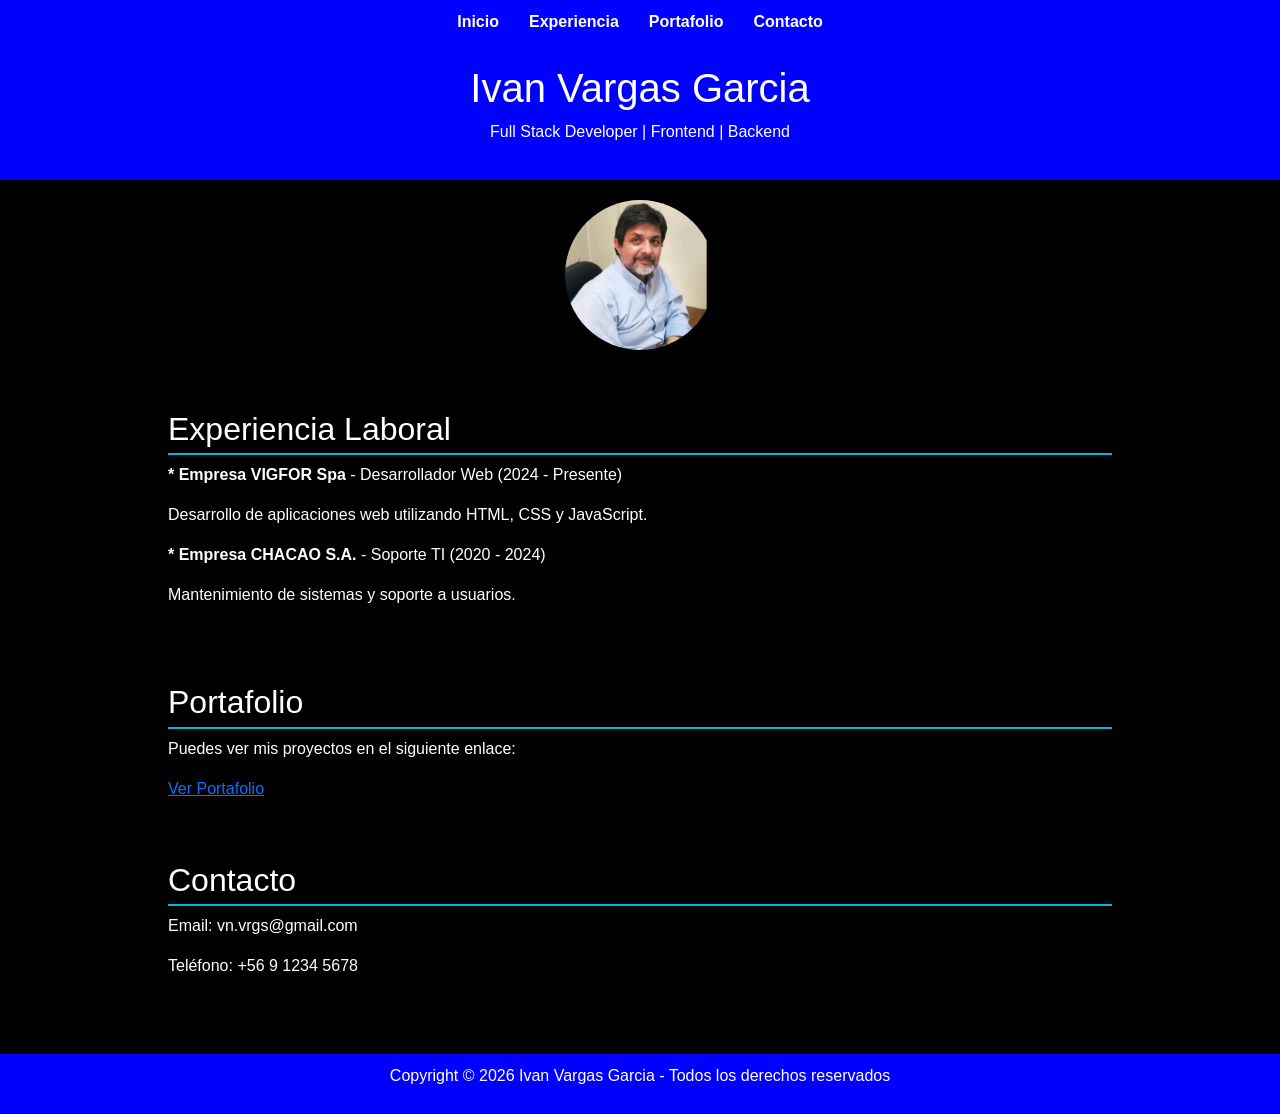
==== index.html @ 5b56c3e4 "Commit 1" ====
<!DOCTYPE html>
<html lang="es">
<head>
    <meta charset="UTF-8">
    <meta name="viewport" content="width=device-width, initial-scale=1.0">
    <title>Curriculum Vitae</title>
        <link href="https://cdn.jsdelivr.net/npm/bootstrap@5.3.2/dist/css/bootstrap.min.css" rel="stylesheet">
    <link rel="stylesheet" href="./assets/css/styles.css">
</head>
<body>

    <!-- Navbar -->
    <nav>
        <ul>
            <li><a href="#inicio">Inicio</a></li>
            <li><a href="#experiencia">Experiencia</a></li>
            <li><a href="#portafolio">Portafolio</a></li>
            <li><a href="#contacto">Contacto</a></li>
        </ul>
    </nav>

    <!-- Header -->
    <header id="inicio">
        <h1>Ivan Vargas Garcia</h1>
        <p>Full Stack Developer | Frontend | Backend</p>
    </header>
     <!-- Imagen  -->
      <div class="text-center">
        <img src="./assets/img/vn_vrgs.jpg" alt="Ivan Vargas" width="150">
     </div>

    <div class="container">

        <!-- Experiencia -->
        <section id="experiencia">
            <h2>Experiencia Laboral</h2>
            <p><strong>* Empresa VIGFOR Spa</strong> - Desarrollador Web (2024 - Presente)</p>
            <p>Desarrollo de aplicaciones web utilizando HTML, CSS y JavaScript.</p>

            <p><strong>* Empresa CHACAO S.A.</strong> - Soporte TI (2020 - 2024)</p>
            <p>Mantenimiento de sistemas y soporte a usuarios.</p>
        </section>

        <!-- Portafolio -->
        <section id="portafolio">
            <h2>Portafolio</h2>
            <p>Puedes ver mis proyectos en el siguiente enlace:</p>
            <a href="portafolios.html" target="_blank">Ver Portafolio</a>
        </section>

        <!-- Contacto -->
        <section id="contacto">
            <h2>Contacto</h2>
            <p>Email: vn.vrgs@gmail.com</p>
            <p>Teléfono: +56 9 1234 5678</p>
        </section>

    </div>

    <!-- Footer -->
    <footer>
        <p>Copyright © 2026 Ivan Vargas Garcia - Todos los derechos reservados</p>
    </footer>

        <!-- Bootstrap JS -->
    <script       src="https://cdn.jsdelivr.net/npm/bootstrap@5.3.2/dist/js/bootstrap.bundle.min.js">
      </script>

</body>
</html>
---- assets/css/styles.css ----
body {
    background-color: black;
    color: white;
    font-family: Arial, sans-serif;
    margin: 0;
    padding: 0;
}

img {
    display: block;
    margin: 20px auto;
    border-radius: 50%;
    width: 150px;
    height: 150px;
}

/* Navbar */
nav {
    background-color: blue;
    color: black;
    padding: 10px;
}

nav ul {
    list-style: none;
    margin: 0;
    padding: 0;
    display: flex;
    justify-content: center;
}

nav ul li {
    margin: 0 15px;
}

nav ul li a {
    color: white;
    text-decoration: none;
    font-weight: bold;
}

nav ul li a:hover {
    color: #00bcd4;
}

header {
    background-color: blue;
    text-align: center;
    padding: 20px;
    color: white;
}

.container {
    width: 80%;
    margin: auto;
    overflow: hidden;
    padding: 20px;
}

section {
    background: black;
    padding: 20px;
    margin-bottom: 20px;
    border-radius: 10px;
    box-shadow: 0 2px 5px rgba(0,0,0,0.1);
}

h2 {
    border-bottom: 2px solid #00bcd4;
    padding-bottom: 5px;
}

footer {
    background-color: blue;
    color: white;
    text-align: center;
    padding: 10px;
}
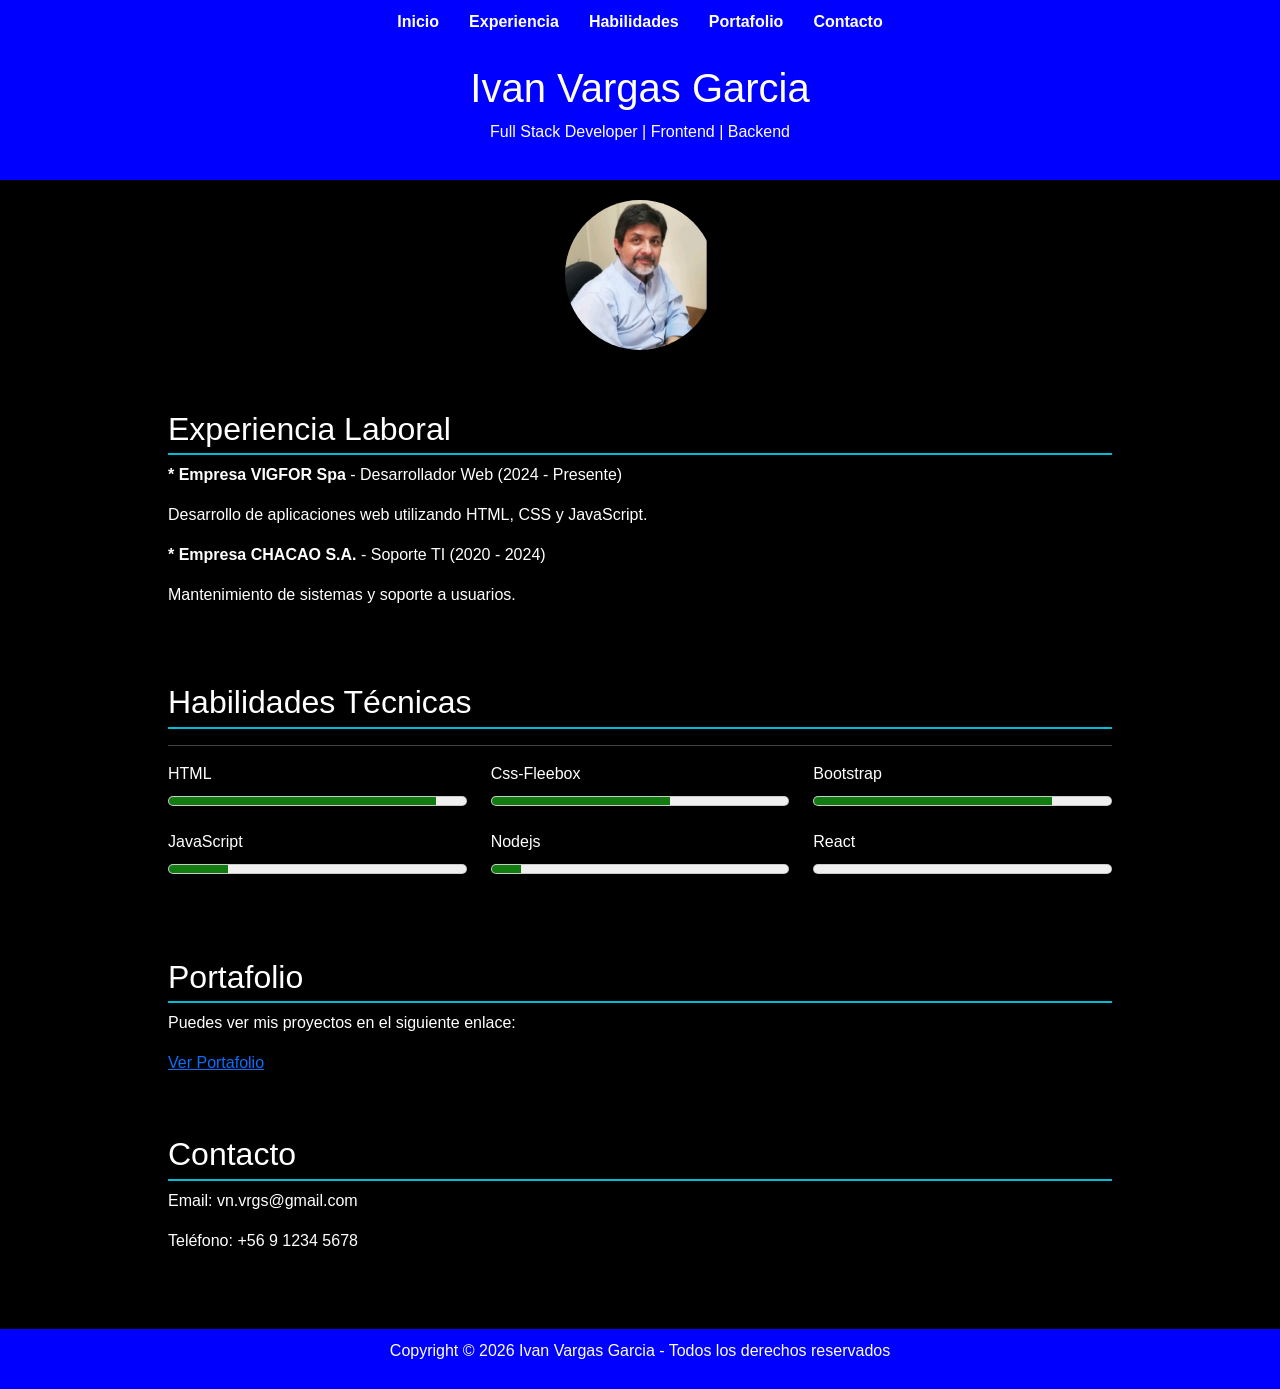
==== commit 1256dba2: "Reactualizando" ====
--- a/index.html
+++ b/index.html
@@ -14,6 +14,7 @@
         <ul>
             <li><a href="#inicio">Inicio</a></li>
             <li><a href="#experiencia">Experiencia</a></li>
+            <li><a href="#habilidades">Habilidades</a></li>
             <li><a href="#portafolio">Portafolio</a></li>
             <li><a href="#contacto">Contacto</a></li>
         </ul>
@@ -40,6 +41,41 @@
             <p><strong>* Empresa CHACAO S.A.</strong> - Soporte TI (2020 - 2024)</p>
             <p>Mantenimiento de sistemas y soporte a usuarios.</p>
         </section>
+
+        <!-- Habilidades -->
+         <section id="habilidades">
+            <div>
+                <h2>Habilidades Técnicas</h2>
+                <hr>
+                <div class="row">
+                    <div class="habilidad col-md-4">
+                        <label><span>HTML</span></label>
+                        <meter value="90" min="0" max="100">90%</meter>
+                    </div>
+                    <div class="habilidad col-md-4">
+                        <label><span>Css-Fleebox</span></label>
+                        <meter value="60" min="0" max="100">60%</meter>
+                    </div>
+                    <div class="habilidad col-md-4">
+                        <label><span>Bootstrap</span></label>
+                        <meter value="80" min="0" max="100">80%</meter>
+                    </div>
+                    <div class="habilidad col-md-4">
+                        <label><span>JavaScript</span></label>
+                        <meter value="20" min="0" max="100">20%</meter>
+                    </div>
+                    <div class="habilidad col-md-4">
+                        <label><span>Nodejs</span></label>
+                        <meter value="10" min="0" max="100">10%</meter>
+                    </div>
+                    <div class="habilidad col-md-4">
+                        <label><span>React</span></label>
+                        <meter value="0" min="0" max="100">0%</meter>
+                    </div>
+                </div>
+            </div>
+        </section>
+    
 
         <!-- Portafolio -->
         <section id="portafolio">
--- a/assets/css/styles.css
+++ b/assets/css/styles.css
@@ -76,3 +76,17 @@
     text-align: center;
     padding: 10px;
 }
+
+.habilidad {
+    margin-bottom: 15px;
+}
+
+label {
+    display: block;
+    margin-bottom: 5px;
+}
+
+meter {
+    width: 100%;
+    height: 20px;
+}
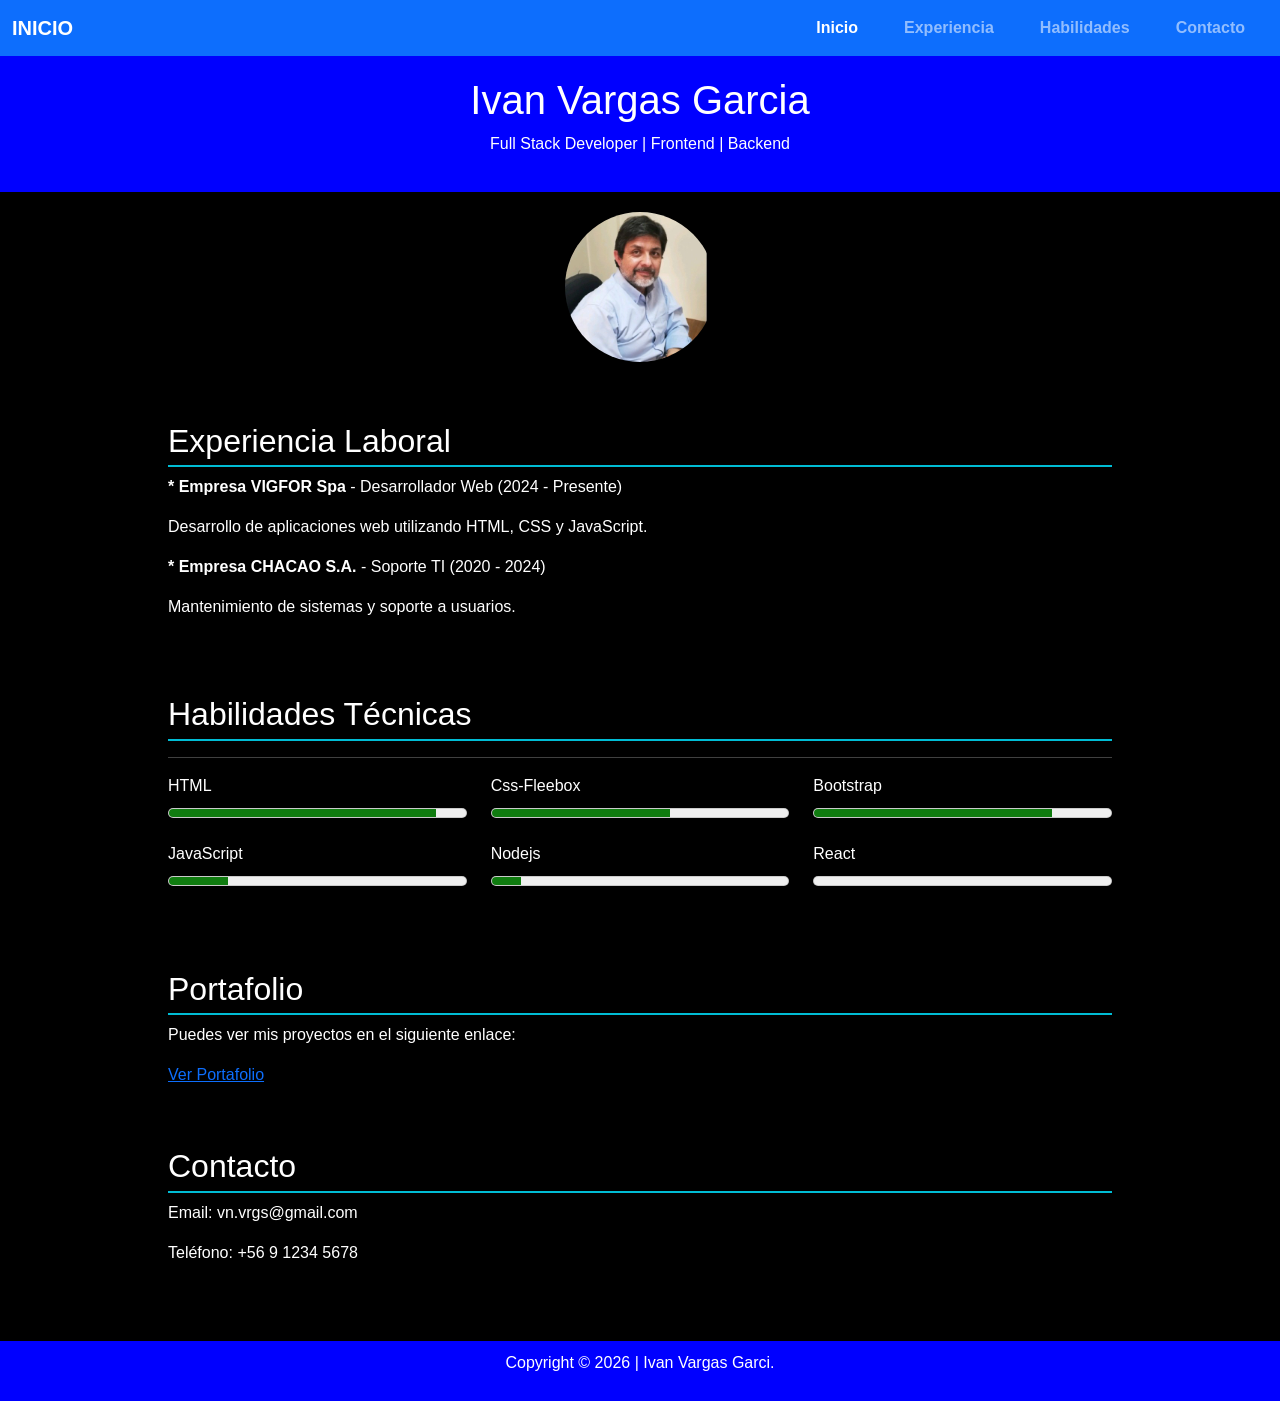
==== commit 7cd6c372: "Refactor navbar and update footer copyright" ====
--- a/index.html
+++ b/index.html
@@ -8,16 +8,33 @@
     <link rel="stylesheet" href="./assets/css/styles.css">
 </head>
 <body>
-
-    <!-- Navbar -->
-    <nav>
-        <ul>
-            <li><a href="#inicio">Inicio</a></li>
-            <li><a href="#experiencia">Experiencia</a></li>
-            <li><a href="#habilidades">Habilidades</a></li>
-            <li><a href="#portafolio">Portafolio</a></li>
-            <li><a href="#contacto">Contacto</a></li>
-        </ul>
+    <!-- NAVBAR -->
+    <nav class="navbar navbar-expand-lg navbar-dark bg-primary">
+        <div class="container-fluid">
+            <a class="navbar-brand fw-bold" href="#">INICIO</a>
+            <!-- Botón para móviles -->
+            <button class="navbar-toggler" type="button" data-bs-toggle="collapse" data-bs-target="#menu">
+                <span class="navbar-toggler-icon"></span>
+            </button>
+			
+            <!-- Menú Navbar -->
+            <div class="collapse navbar-collapse" id="menu">
+                <ul class="navbar-nav ms-auto">
+                    <li class="nav-item">
+                        <a class="nav-link fw-bold active" href="#inicio">Inicio</a>
+                    </li>
+                    <li class="nav-item">
+                        <a class="nav-link fw-bold" href="#experiencia">Experiencia</a>
+                    </li>
+                    <li class="nav-item">
+                        <a class="nav-link fw-bold" href="#habilidades">Habilidades</a>
+                    </li>
+                    <li class="nav-item">
+                        <a class="nav-link fw-bold" href="#contacto">Contacto</a>
+                    </li>
+                </ul>
+            </div>
+        </div>
     </nav>
 
     <!-- Header -->
@@ -81,7 +98,7 @@
         <section id="portafolio">
             <h2>Portafolio</h2>
             <p>Puedes ver mis proyectos en el siguiente enlace:</p>
-            <a href="portafolios.html" target="_blank">Ver Portafolio</a>
+            <a href="portafolio.html" target="_blank">Ver Portafolio</a>
         </section>
 
         <!-- Contacto -->
@@ -95,11 +112,11 @@
 
     <!-- Footer -->
     <footer>
-        <p>Copyright © 2026 Ivan Vargas Garcia - Todos los derechos reservados</p>
+            <p>Copyright © 2026 | Ivan Vargas Garci. </p>
     </footer>
 
         <!-- Bootstrap JS -->
-    <script       src="https://cdn.jsdelivr.net/npm/bootstrap@5.3.2/dist/js/bootstrap.bundle.min.js">
+    <script src="https://cdn.jsdelivr.net/npm/bootstrap@5.3.2/dist/js/bootstrap.bundle.min.js">
       </script>
 
 </body>
--- a/assets/css/styles.css
+++ b/assets/css/styles.css
@@ -89,4 +89,4 @@
 meter {
     width: 100%;
     height: 20px;
-}+}
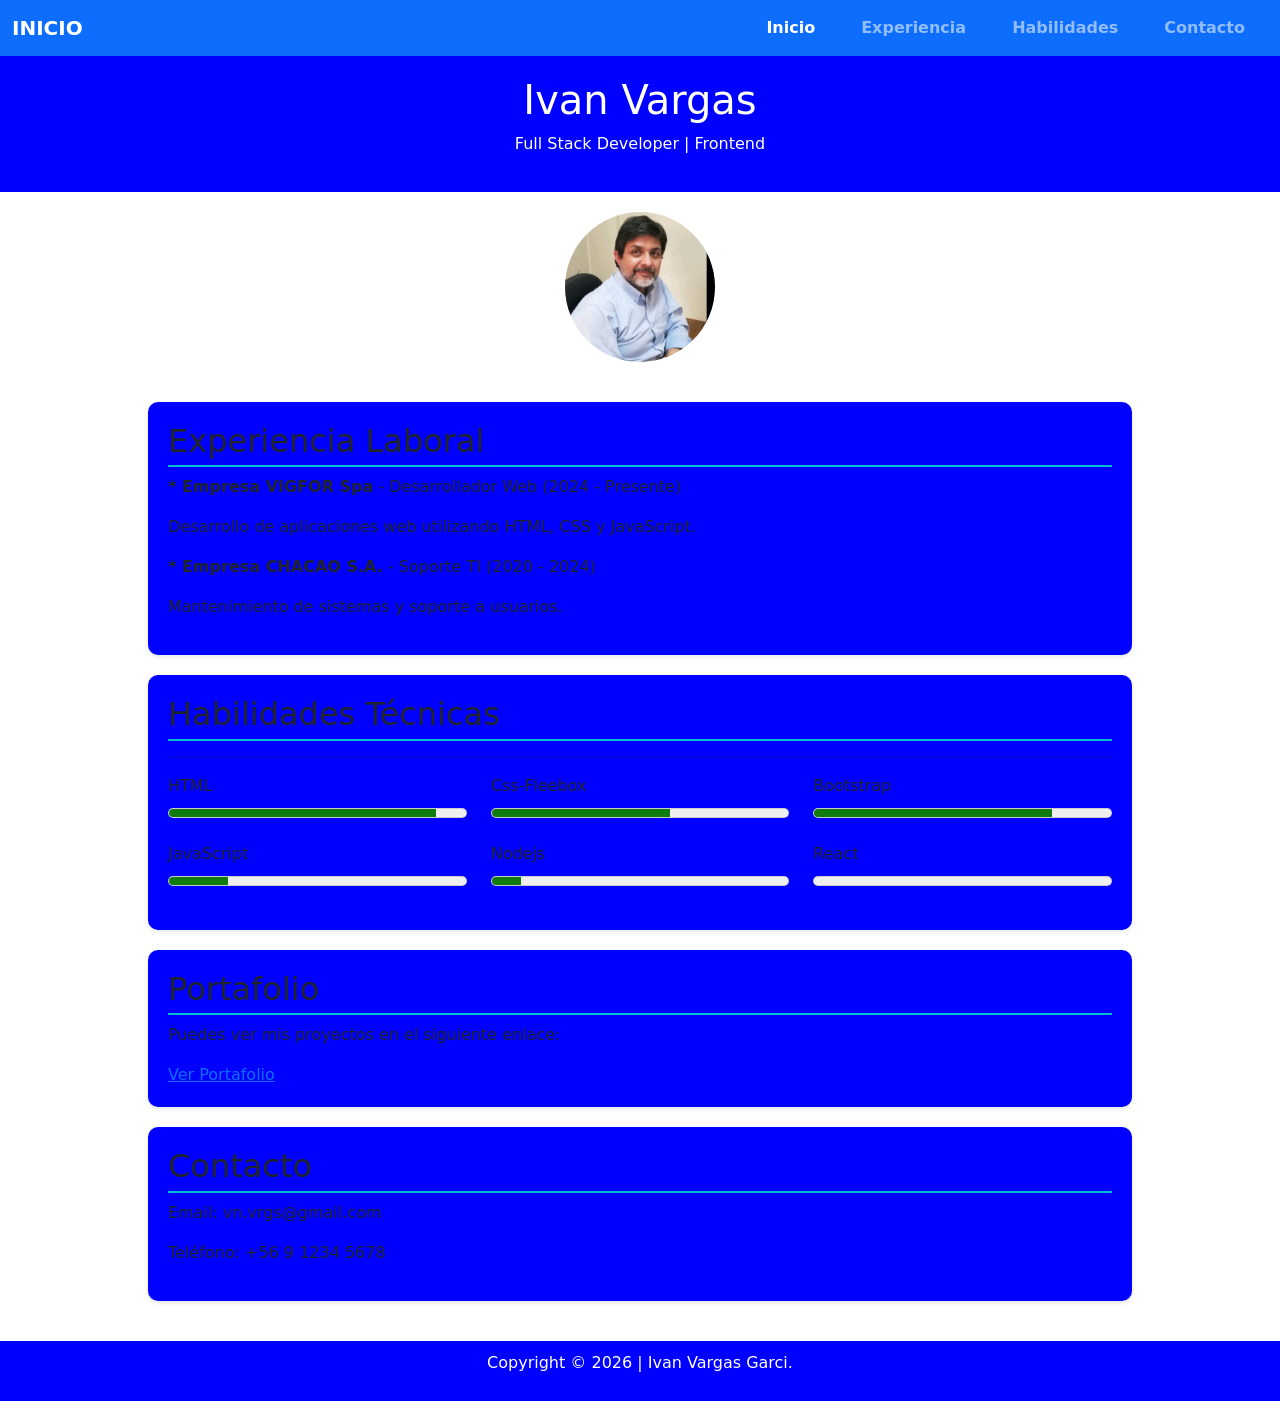
==== commit ff2ca09c: "Actualizar index.html" ====
--- a/index.html
+++ b/index.html
@@ -39,8 +39,8 @@
 
     <!-- Header -->
     <header id="inicio">
-        <h1>Ivan Vargas Garcia</h1>
-        <p>Full Stack Developer | Frontend | Backend</p>
+        <h1><span>Ivan Vargas</span></h1>
+        <p>Full Stack Developer | Frontend</p>
     </header>
      <!-- Imagen  -->
       <div class="text-center">
--- a/assets/css/styles.css
+++ b/assets/css/styles.css
@@ -1,4 +1,4 @@
-body {
+8body {
     background-color: black;
     color: white;
     font-family: Arial, sans-serif;
@@ -58,7 +58,7 @@
 }
 
 section {
-    background: black;
+    background: blue;
     padding: 20px;
     margin-bottom: 20px;
     border-radius: 10px;
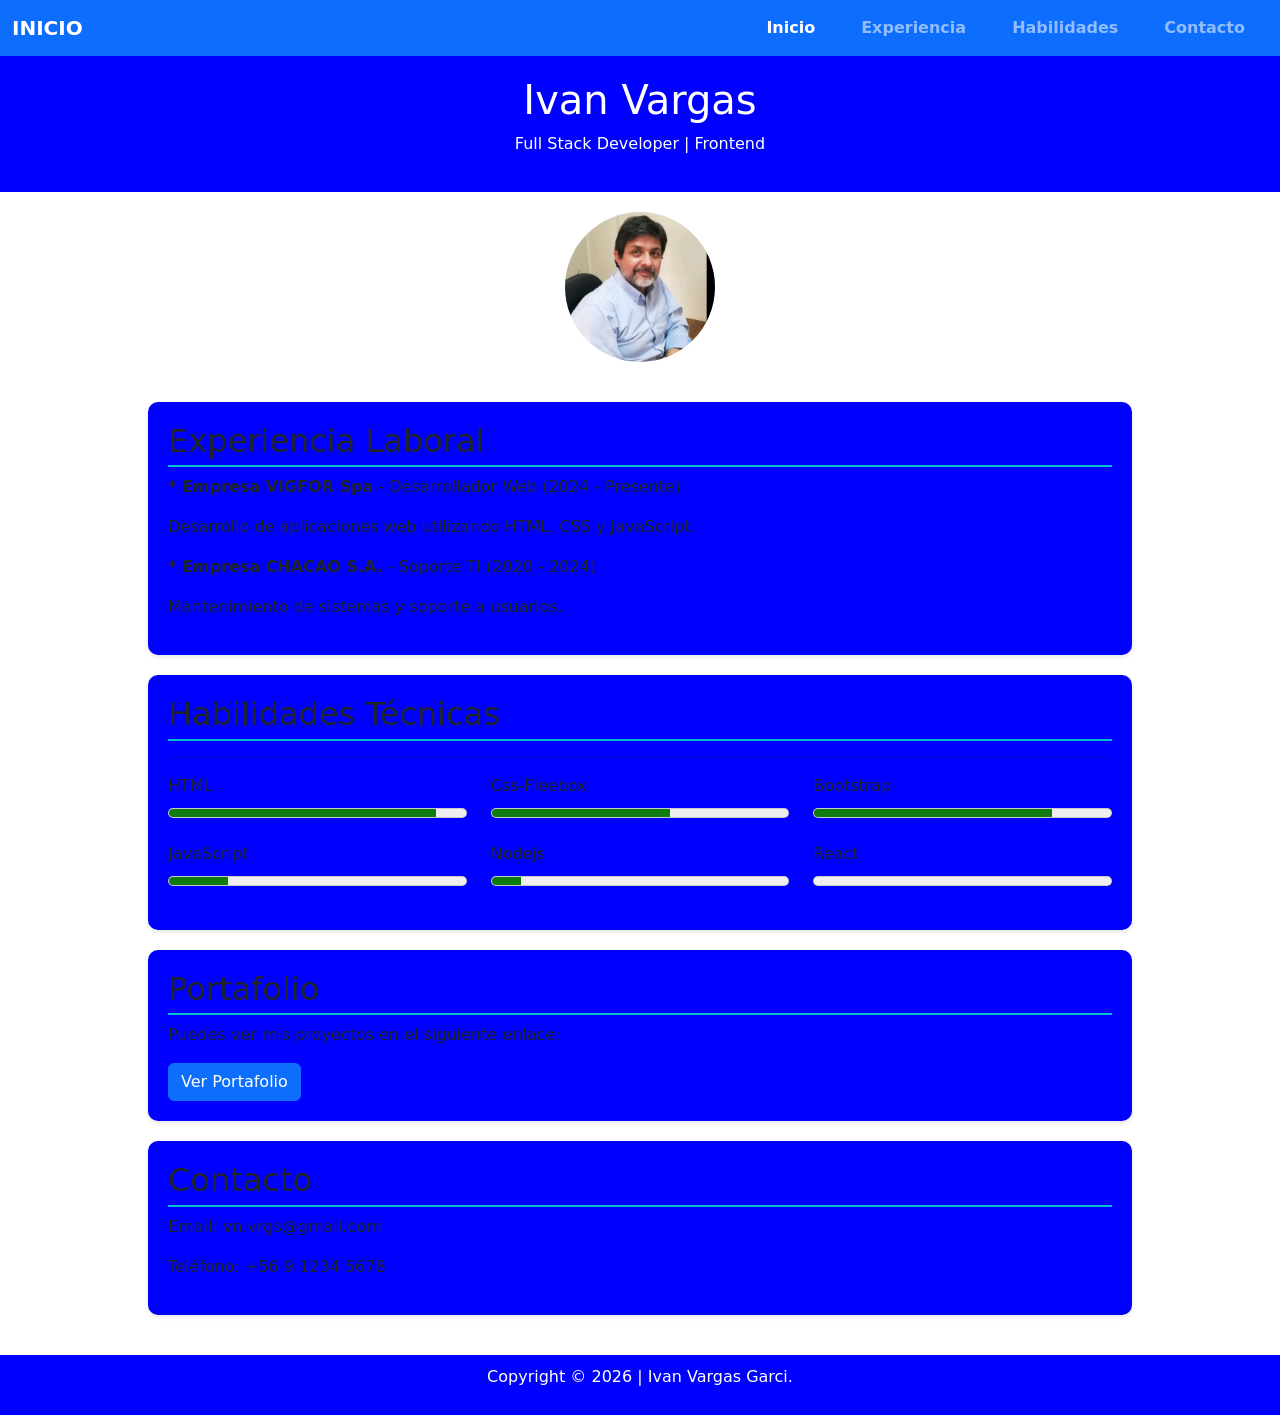
==== commit a41acd0c: "Actualizar index.html" ====
--- a/index.html
+++ b/index.html
@@ -98,7 +98,8 @@
         <section id="portafolio">
             <h2>Portafolio</h2>
             <p>Puedes ver mis proyectos en el siguiente enlace:</p>
-            <a href="portafolio.html" target="_blank">Ver Portafolio</a>
+            <a href="portafolio.html" target="_blank" class="btn btn-primary"
+>Ver Portafolio</a>
         </section>
 
         <!-- Contacto -->
